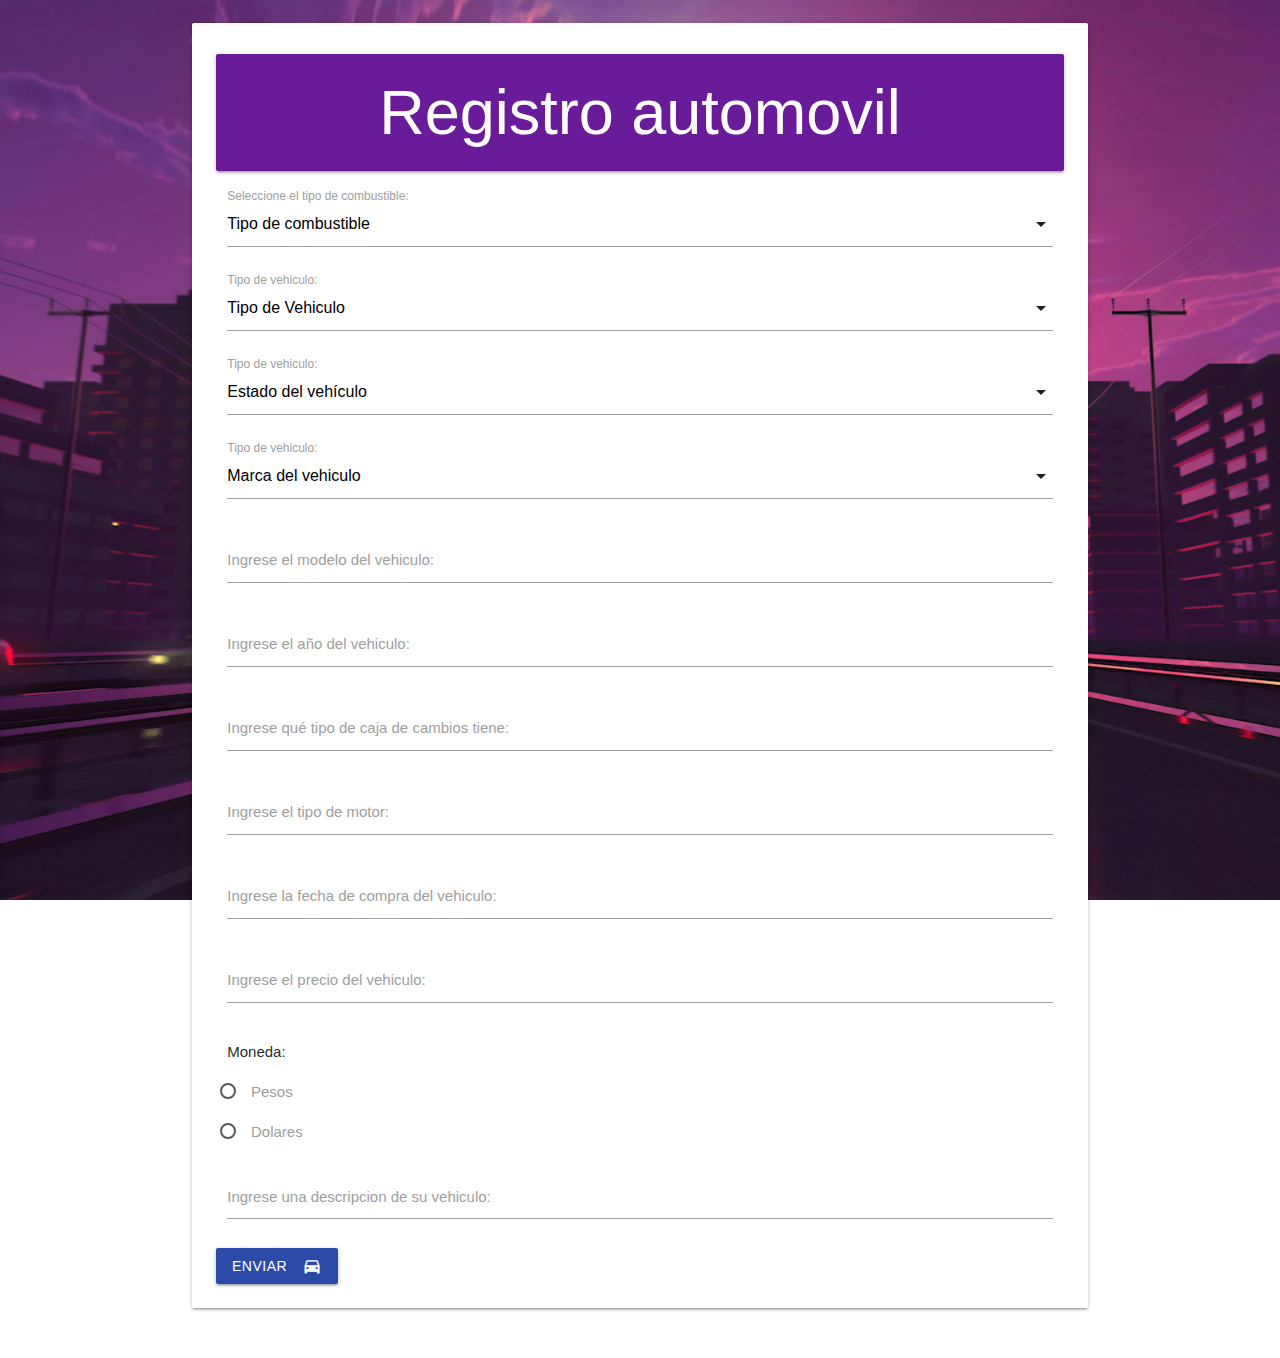
==== materialize css/carMaterialize.html @ 51986040 "Se sube el html y css de la pagina car con el framework Materialize" ====
<!DOCTYPE html>
<html lang="en">

<head>
    <meta charset="UTF-8">
    <meta http-equiv="X-UA-Compatible" content="IE=edge">
    <meta name="viewport" content="width=device-width, initial-scale=1.0">
    <!--Import Google Icon Font-->
    <link href="https://fonts.googleapis.com/icon?family=Material+Icons" rel="stylesheet">
    <!-- Compiled and minified CSS -->
    <link rel="stylesheet" href="https://cdnjs.cloudflare.com/ajax/libs/materialize/1.0.0/css/materialize.min.css">
    <link rel="stylesheet" href="carMaterialize.css">



    <title>Car Materialize</title>
</head>

<body>



    <div class="section container ">


        <div class="row">

            <form action="https://www.google.com/" class="col s12">
                <div class="row card-panel">
                    <div class="column s12 ">
                        <h1 class="center-align card-panel purple darken-3">Registro automovil</h1>
                    </div>

                    <div class="input-field col s12">
                        <select>
                            <option disabled selected>Tipo de combustible</option>
                            <option value="1">Gasolina</option>
                            <option value="2">Diesel</option>
                            <option value="3">Electrico</option>
                            <option value="4">Gas</option>
                        </select>
                        <label>Seleccione el tipo de combustible:</label>
                    </div>

                    <div class="input-field col s12">
                        <select>

                            <option disabled selected>Tipo de Vehiculo</option>
                            <option value="urban">Tipo Urbano</option>
                            <option value="subcompact">Tipo Subcompacto</option>
                            <option value="urban">Tipo Familiar</option>
                        </select>
                        <label>Tipo de vehiculo:</label>
                    </div>

                    <div class="input-field col s12">
                        <select>

                            <option disabled hidden selected>Estado del vehículo</option>
                            <option value="new">Nuevo</option>
                            <option value="used">Usado</option>
                            <option value="reacon">Reacondicionado</option>
                        </select>
                        <label>Tipo de vehiculo:</label>
                    </div>

                    <div class="input-field col s12">
                        <select>

                            <option disabled selected>Marca del vehiculo</option>
                            <option value="toyota">Toyota</option>
                            <option value="hyundai">Hyundai</option>
                            <option value="kia">Kia</option>
                            <option value="peugeot">Peugeot</option>
                            <option value="renault">Renault</option>
                            <option value="opel">Opel</option>
                            <option value="ford">Ford</option>
                            <option value="seat">Seat</option>
                            <option value="skoda">Skoda</option>
                            <option value="mercedes">Mercedes</option>
                            <option value="audi">Audi</option>
                        </select>
                        <label>Tipo de vehiculo:</label>
                    </div>
                    <div class="input-field col s12">
                        <input type="text" id="modelo" class="validate" required maxlength="12">
                        <label for="modelo">Ingrese el modelo del vehiculo:</label>
                    </div>
                    <div class="input-field col s12">
                        <input type="text" id="anio" pattern="\d*" maxlength="4">
                        <label for="anio">Ingrese el año del vehiculo:</label>
                    </div>
                    <div class="input-field col s12">
                        <input type="text" id="cajacambios" class="validate" required maxlength="12">
                        <label for="cajacambios">Ingrese qué tipo de caja de cambios tiene:</label>
                    </div>
                    <div class="input-field col s12">
                        <input type="text" id="tipomotor" class="validate" required maxlength="12">
                        <label for="tipomotor">Ingrese el tipo de motor:</label>
                    </div>

                    <div class="input-field col s12">
                        <input type="text" class="datepicker validate" id="fecha" required>
                        <label for="fecha">Ingrese la fecha de compra del vehiculo:</label>
                    </div>
                    <div class="input-field col s12">
                        <input type="number" id="precio" class="validate" required>
                        <label for="documento">Ingrese el precio del vehiculo:</label>
                    </div>
                    <div class="col s12">
                        <p>Moneda:</p>
                    </div>
                    <p>
                        <label>
                            <input name="group1" type="radio" />
                            <span>Pesos</span>
                        </label>
                    </p>
                    <p>
                        <label>
                            <input name="group1" type="radio" />
                            <span>Dolares</span>
                        </label>
                    </p>

                    <div class="input-field col s12">
                        <textarea  id="textarea1" class="materialize-textarea" cols="30" rows="10"></textarea>
                        <label for="textaarea1">Ingrese una descripcion de su vehiculo:</label>
                    </div>
                    <button class="waves-effect btn" type="submit">Enviar
                        <i class="material-icons right">directions_car</i>
                    </button>

                </div>

            </form>
        </div>

    </div>


    <!-- Compiled and minified JavaScript -->
    <script type="text/javascript" src="https://code.jquery.com/jquery-2.1.1.min.js"></script>
    <script src="https://cdnjs.cloudflare.com/ajax/libs/materialize/1.0.0/js/materialize.min.js"></script>
    <script>
        $(document).ready(function () {
            $('select').formSelect();
        });

        $(document).ready(function () {
            $('.datepicker').datepicker();
        });
    </script>

</body>

</html>
---- materialize css/carMaterialize.css ----
body{ 
    background-image:url(groundCarPAge.jpg);
    margin: 0;
    background-attachment: fixed;
    background-size: cover;
}

h1{
    color: white;
}
* Inactive/Active Default input field color */
    .input-field input[type]:not([readonly]),
    .input-field input[type]:focus:not([readonly]),
    .input-field textarea:not([readonly]),
    .input-field textarea:focus:not([readonly]) {
        border-bottom: 1px solid #01579b;
        box-shadow: 0 1px 0 0 #01579b;
    }

    /* Inactive/Active Default input label color */
    .input-field input[type]:focus:not([readonly])+label,
    .input-field textarea:focus:not([readonly])+label {
        color: #201b13;
    }

    /* Active/Inactive Invalid input field colors */
    .input-field input[type].invalid,
    .input-field input[type].invalid:focus,
    .input-field textarea.invalid,
    .input-field textarea.invalid:focus {
        border-bottom: 1px solid red;
        box-shadow: 0 1px 0 0 red;
    }

    /* Active/Inactive Invalid input label color */
    .input-field input[type].invalid:focus+label,
    .input-field input[type].invalid~.helper-text::after,
    .input-field input[type].invalid:focus~.helper-text::after, 
    .input-field textarea.invalid:focus+label,
    .input-field textarea.invalid~.helper-text::after,
    .input-field textarea.invalid:focus~.helper-text::after {
        color: #e57373;
    }

    /* Active/Inactive Valid input field color */
    .input-field input[type].valid,
    .input-field input[type].valid:focus,
    .input-field textarea.valid,
    .input-field textarea.valid:focus {
        border-bottom: 1px solid #753470;
        box-shadow: 0 1px 0 0 #753470;
    }

    /* Active/Inactive Valid input label color */
    .input-field input[type].valid:focus+label,
    .input-field input[type].valid~.helper-text::after,
    .input-field input[type].valid:focus~.helper-text::after,
    .input-field textarea.valid:focus+label,
    .input-field textarea.valid~.helper-text::after,
    .input-field textarea.valid:focus~.helper-text::after {
        color: #753470;
    }

    input:not([type]):focus:not([readonly]), input[type="text"]:not(.browser-default):focus:not([readonly]), input[type="password"]:not(.browser-default):focus:not([readonly]), input[type="email"]:not(.browser-default):focus:not([readonly]), input[type="url"]:not(.browser-default):focus:not([readonly]), input[type="time"]:not(.browser-default):focus:not([readonly]), input[type="date"]:not(.browser-default):focus:not([readonly]), input[type="datetime"]:not(.browser-default):focus:not([readonly]), input[type="datetime-local"]:not(.browser-default):focus:not([readonly]), input[type="tel"]:not(.browser-default):focus:not([readonly]), input[type="number"]:not(.browser-default):focus:not([readonly]), input[type="search"]:not(.browser-default):focus:not([readonly]), textarea.materialize-textarea:focus:not([readonly]) {
        border-bottom: 1px solid black;
        -webkit-box-shadow: 0 1px 0 0 black;
        box-shadow: 0 1px 0 0 rgb(70, 23, 199);
    }

    .btn{
        background-color: rgb(44, 75, 168);
    }

    .btn:hover{
        background-color: #5E35B1;
      }

    ul.dropdown-content.select-dropdown li span {
        color: #000; /* no need for !important :) */
    }
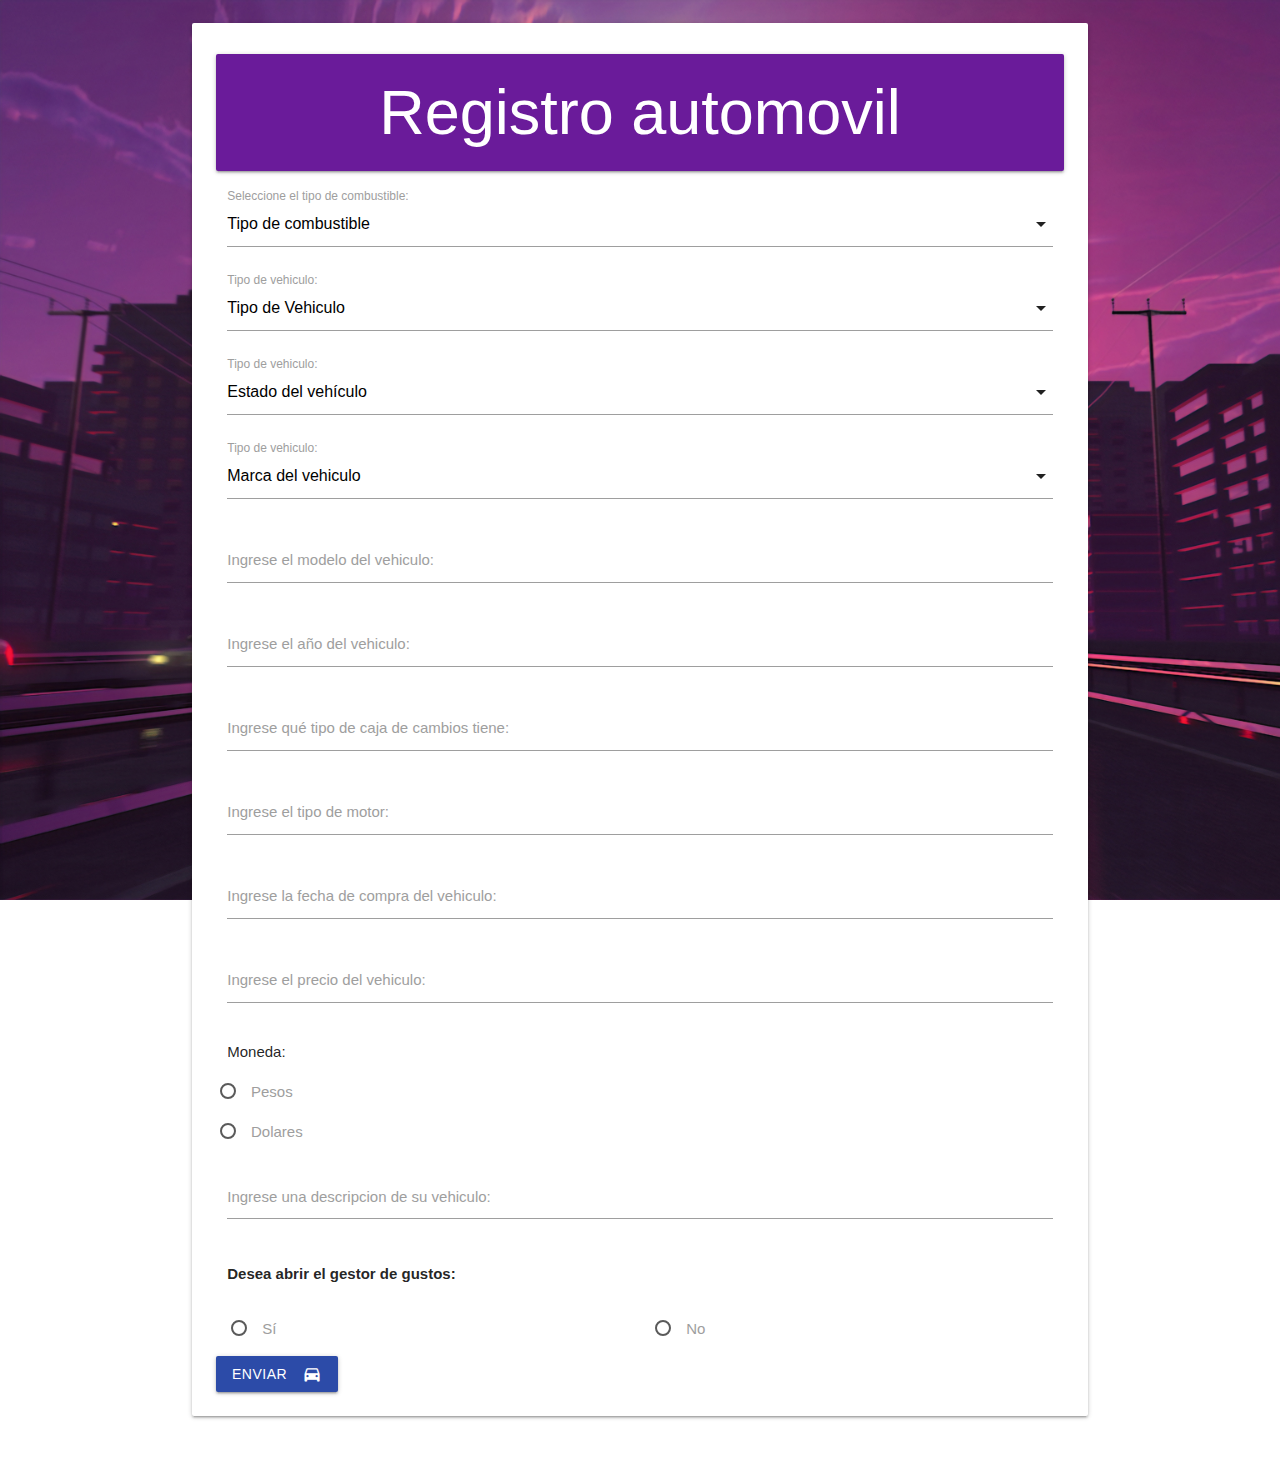
==== commit f873ddbf: "Modificaciones en materialize car con js" ====
--- a/materialize css/carMaterialize.html
+++ b/materialize css/carMaterialize.html
@@ -124,8 +124,72 @@
                     </p>
 
                     <div class="input-field col s12">
-                        <textarea  id="textarea1" class="materialize-textarea" cols="30" rows="10"></textarea>
+                        <textarea id="textarea1" class="materialize-textarea" cols="30" rows="10"></textarea>
                         <label for="textaarea1">Ingrese una descripcion de su vehiculo:</label>
+                    </div>
+                    <div class="col s12">
+                        <p><b>Desea abrir el gestor de gustos:</b></p>
+                    </div>
+                    <p class="col s6">
+                        <label>
+                            <input name="grupos" type="radio" id="Sí" onclick="mostrarSelector()"/>
+                            <span>Sí</span>
+                        </label>
+                    </p>
+                    <p class="col s6">
+                        <label>
+                            <input name="grupos" type="radio" id="No"  onclick="mostrarSelector()"/>
+                            <span>No</span>
+                        </label>
+                    </p>
+                    <div class="input-field card-panel col s12" id="salidaMensaje" style= "display: none;">
+                        <h6>Selector de gustos:</h6>
+                        <select>
+
+                            <option disabled selected>Color favorito</option>
+                            <option value="c1">Azul</option>
+                            <option value="c2">Rojo</option>
+                            <option value="c3">Beige</option>
+                            <option value="c4">Negro</option>
+                            <option value="c5">Verde</option>
+                            <option value="c6">Naranja</option>
+                            <option value="c7">Amarillo</option>
+                            <option value="c8">Gris</option>
+
+                        </select>
+
+                        <select>
+
+                            <option disabled selected>Marca del vehiculo</option>
+                            <option value="toyota">Toyota</option>
+                            <option value="hyundai">Hyundai</option>
+                            <option value="kia">Kia</option>
+                            <option value="peugeot">Peugeot</option>
+                            <option value="renault">Renault</option>
+                            <option value="opel">Opel</option>
+                            <option value="ford">Ford</option>
+                            <option value="seat">Seat</option>
+                            <option value="skoda">Skoda</option>
+                            <option value="mercedes">Mercedes</option>
+                            <option value="audi">Audi</option>
+                        </select>
+
+                        <select>
+
+                            <option disabled selected>Tipo de vehiculo</option>
+                            <option value="toyota">Automóvil pequeño</option>
+                            <option value="hyundai">Familiar</option>
+                            <option value="kia">Berlina</option>
+                            <option value="peugeot">Monovolumen</option>
+                            <option value="renault">Deportivos</option>
+                            <option value="opel">Furgonetas</option>
+                            <option value="ford">Limusina</option>
+                        </select>
+                        <br>
+                        <p class="range-field s6">
+                            <input type="range" id="rangoPrecio" min="1" max="10000" />
+                            <label for="">precio dispuesto a pagar (En dolares): </label>
+                        </p>
                     </div>
                     <button class="waves-effect btn" type="submit">Enviar
                         <i class="material-icons right">directions_car</i>
@@ -142,6 +206,7 @@
     <!-- Compiled and minified JavaScript -->
     <script type="text/javascript" src="https://code.jquery.com/jquery-2.1.1.min.js"></script>
     <script src="https://cdnjs.cloudflare.com/ajax/libs/materialize/1.0.0/js/materialize.min.js"></script>
+    <script src="validacionesCar.js"></script>
     <script>
         $(document).ready(function () {
             $('select').formSelect();
